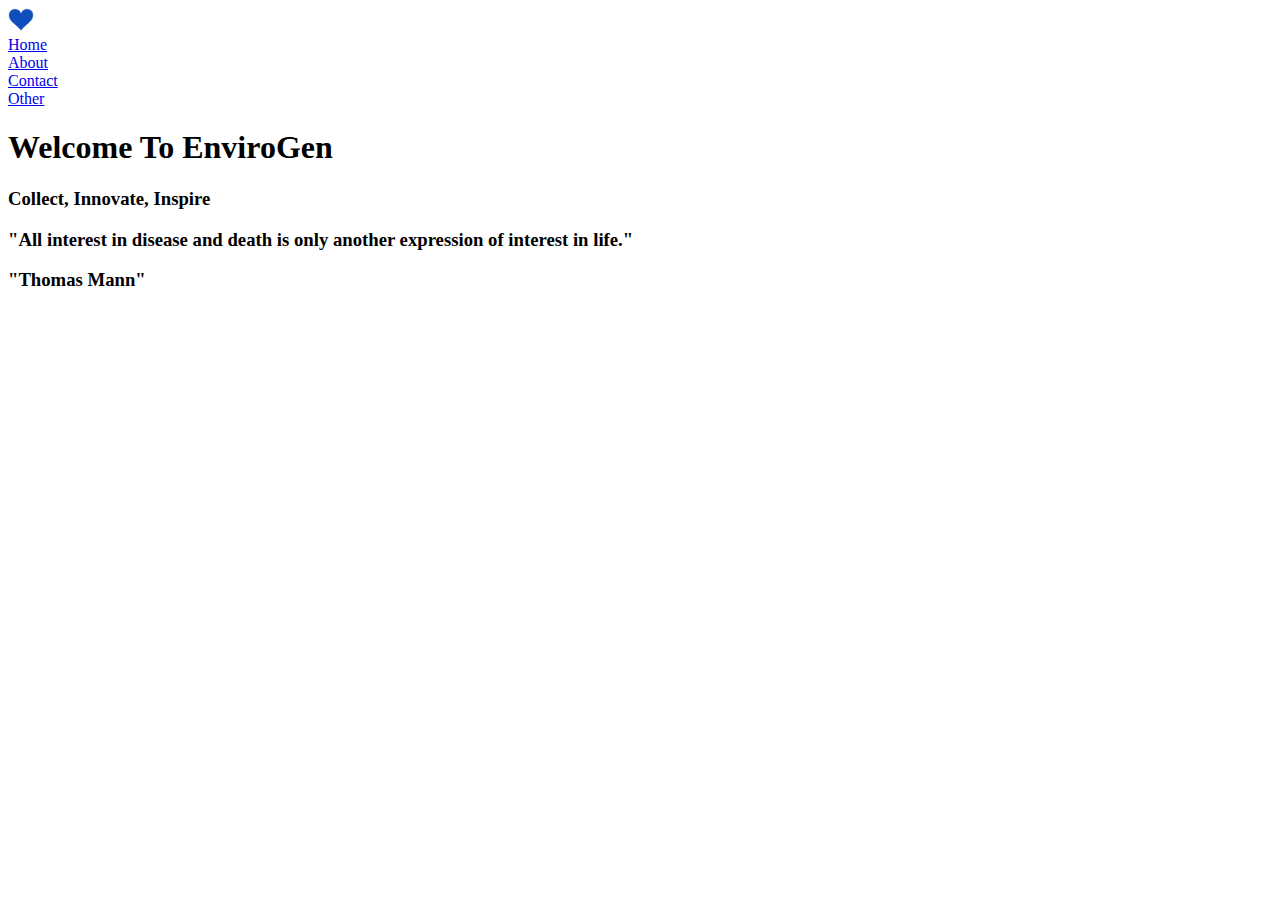
==== about.html @ 8e60d33a "first commit" ====
<!DOCTYPE html>
<html lang="en">
<head>
    <meta charset="UTF-8">
    <meta name="viewport" content="width=device-width, initial-scale=1.0">
    <title>Document</title>
    <link rel="stylesheet" href="style2.css">
    <script src="database.js" defer></script>
    <scripts src="main.js" defer></scripts>
</head>
<body>
    <div class="wholenav">

        <nav class="navbar1">
            <a href="index.html"><img class="heart" src="heart.png" height="24px" width="auto"></a>
            <a href="index.html"><div class="items">Home</div></a>
            <a href="about.html"><div class="items">About</div></a>
            <a href="#"><div class="items">Contact</div></a>
            <a href="#"><div class="items">Other</div></a>
        </nav>
    </div>
    <div class="welcome-background">
        <h1 class="announce">Welcome To EnviroGen</h1>
        <h3 class="announce2">Collect, Innovate, Inspire</h3>

        <h3 class="quote">"All interest in disease and death is only another expression of interest in life."</h3>
        <h3 class="author">"Thomas Mann"</h3>
    </div>






    
</body>
</html>
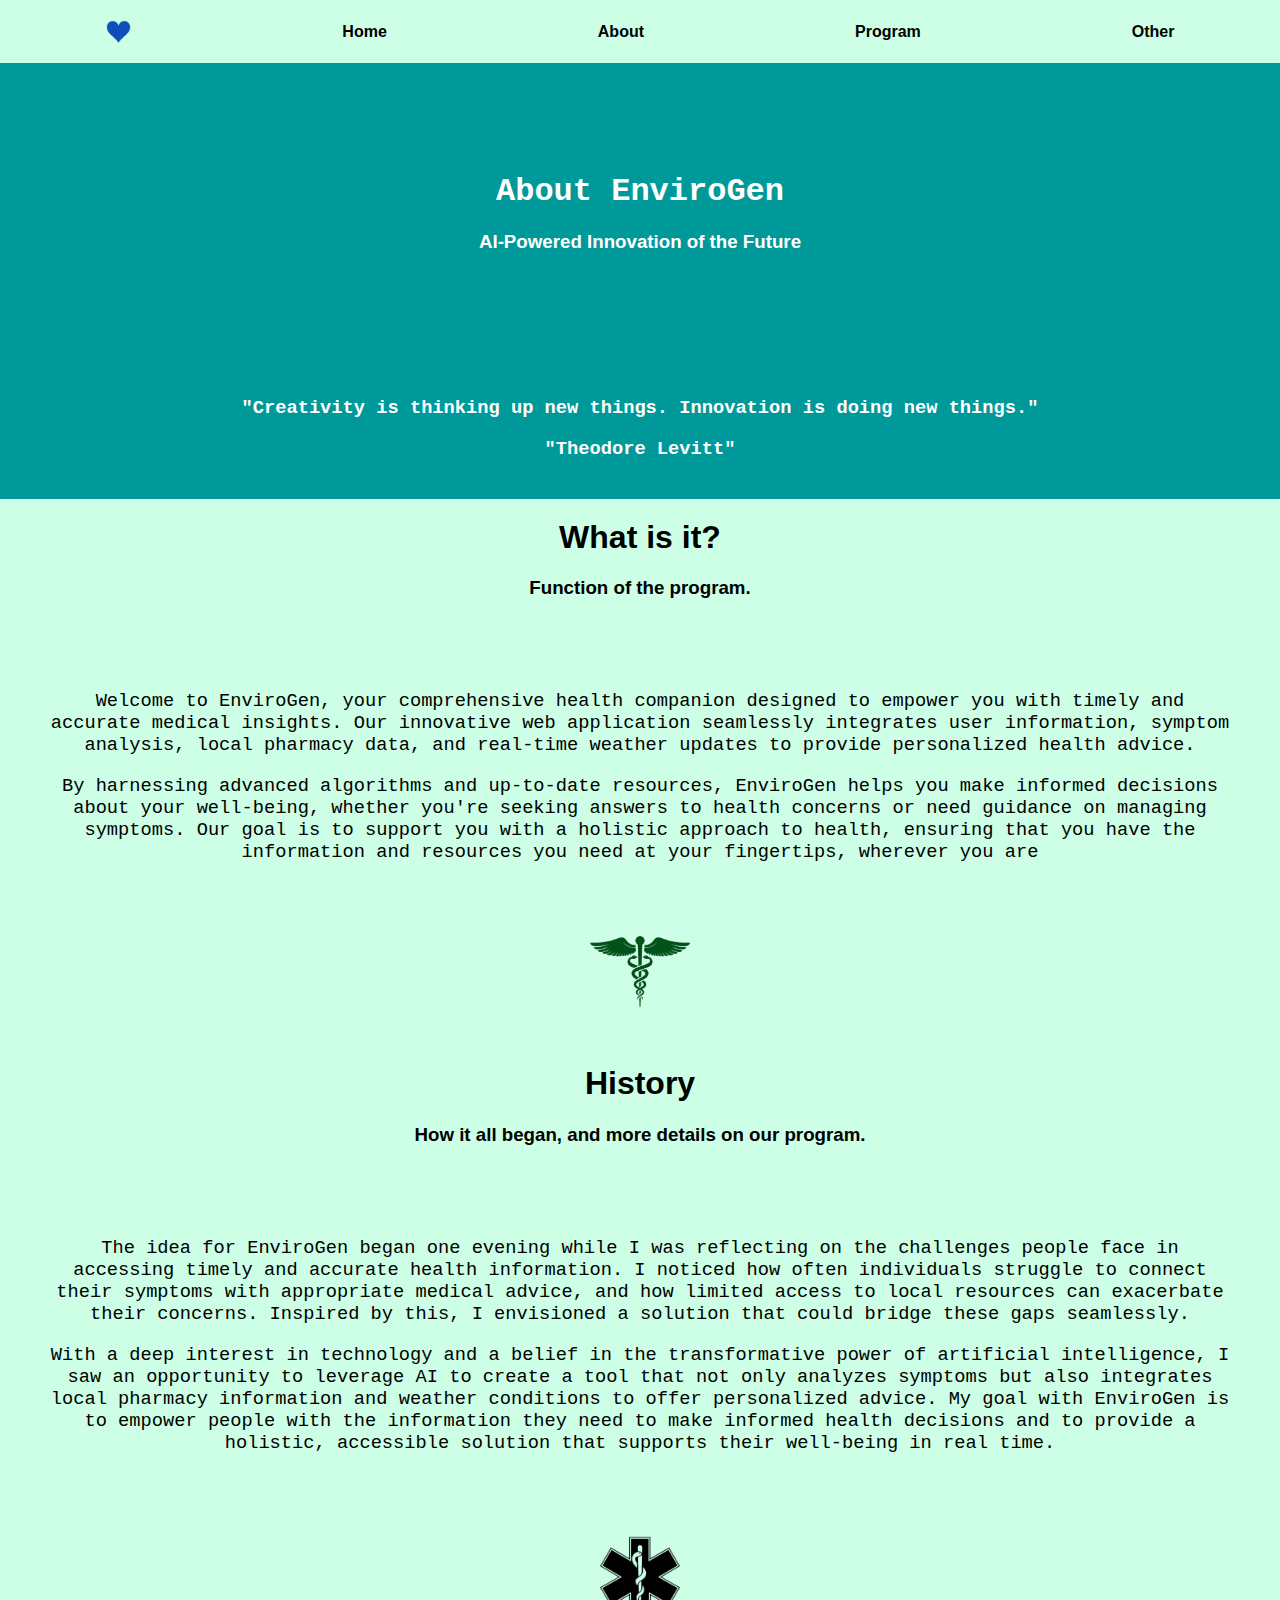
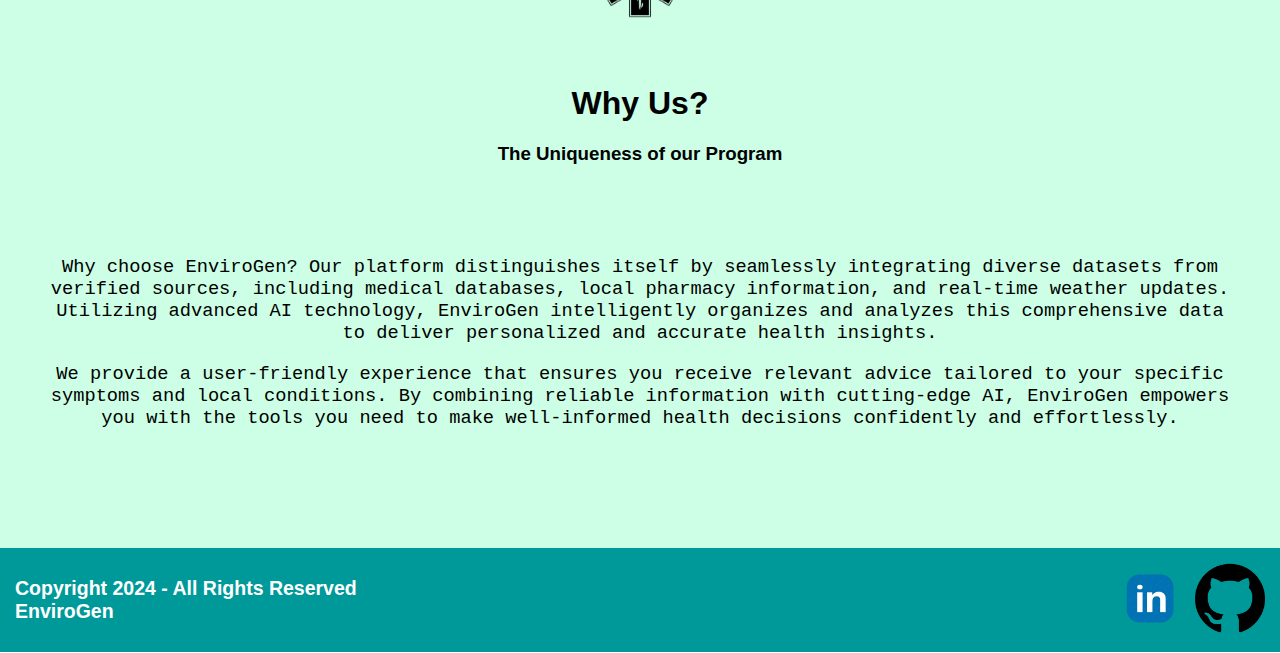
==== commit 912d204b: "first commit" ====
--- a/about.html
+++ b/about.html
@@ -1,4 +1,3 @@
-
 <!DOCTYPE html>
 <html lang="en">
 <head>
@@ -16,23 +15,98 @@
             <a href="index.html"><img class="heart" src="heart.png" height="24px" width="auto"></a>
             <a href="index.html"><div class="items">Home</div></a>
             <a href="about.html"><div class="items">About</div></a>
-            <a href="#"><div class="items">Contact</div></a>
-            <a href="#"><div class="items">Other</div></a>
+            <a href="https://vercel2-223b.vercel.app"><div class="items">Program</div></a>
+            <a href="others.html"><div class="items">Other</div></a>
         </nav>
     </div>
     <div class="welcome-background">
-        <h1 class="announce">Welcome To EnviroGen</h1>
-        <h3 class="announce2">Collect, Innovate, Inspire</h3>
+        <h1 class="announce">About EnviroGen</h1>
+        <h3 class="announce2">AI-Powered Innovation of the Future</h3>
 
-        <h3 class="quote">"All interest in disease and death is only another expression of interest in life."</h3>
-        <h3 class="author">"Thomas Mann"</h3>
+        <h3 class="quote">"Creativity is thinking up new things. Innovation is doing new things."</h3>
+        <h3 class="author">"Theodore Levitt"</h3>
     </div>
+
+
+    <div class="mission">
+        <h1 class="mission1">What is it?</h1>
+        <h3 class="mission1">Function of the program.</h3>
+
+        <br>
+        <br>
+        <br>
+
+        <h3 class="paragraph">Welcome to EnviroGen, your comprehensive health companion designed to empower you with timely and accurate medical insights. Our innovative web application seamlessly integrates user information, symptom analysis, local pharmacy data, and real-time weather updates to provide personalized health advice.</h3>
+        <h3 class="paragraph">By harnessing advanced algorithms and up-to-date resources, EnviroGen helps you make informed decisions about your well-being, whether you're seeking answers to health concerns or need guidance on managing symptoms. Our goal is to support you with a holistic approach to health, ensuring that you have the information and resources you need at your fingertips, wherever you are</h3>
+
+
+
+
+
+        <br>
+        <br>
+        <br>
+        <div class="medic"><img class="med" src="medic.png" width="100px" height="auto"></div>
+
+        <br>
+        <br>
+        <br>
+
+        <h1 class="mission1">History</h1>
+        <h3 class="mission1">How it all began, and more details on our program.</h3>
+
+        <br>
+        <br>
+        <br>
+
+        <h3 class="paragraph">The idea for EnviroGen began one evening while I was reflecting on the challenges people face in accessing timely and accurate health information. I noticed how often individuals struggle to connect their symptoms with appropriate medical advice, and how limited access to local resources can exacerbate their concerns. Inspired by this, I envisioned a solution that could bridge these gaps seamlessly.</h3>
+        <h3 class="paragraph">With a deep interest in technology and a belief in the transformative power of artificial intelligence, I saw an opportunity to leverage AI to create a tool that not only analyzes symptoms but also integrates local pharmacy information and weather conditions to offer personalized advice. My goal with EnviroGen is to empower people with the information they need to make informed health decisions and to provide a holistic, accessible solution that supports their well-being in real time.</h3>
+
+
+
+        <br>
+        <br>
+        <br>
+        <div class="medic"><img class="med" src="medic2.png" width="100px" height="auto"></div>
+
+        <br>
+        <br>
+        <br>
+
+        <h1 class="mission1">Why Us?</h1>
+        <h3 class="mission1">The Uniqueness of our Program</h3>
+
+        <br>
+        <br>
+        <br>
+
+        <h3 class="paragraph">Why choose EnviroGen? Our platform distinguishes itself by seamlessly integrating diverse datasets from verified sources, including medical databases, local pharmacy information, and real-time weather updates. Utilizing advanced AI technology, EnviroGen intelligently organizes and analyzes this comprehensive data to deliver personalized and accurate health insights.</h3>
+        <h3 class="paragraph">We provide a user-friendly experience that ensures you receive relevant advice tailored to your specific symptoms and local conditions. By combining reliable information with cutting-edge AI, EnviroGen empowers you with the tools you need to make well-informed health decisions confidently and effortlessly.</h3>
 
 
 
 
 
 
+
+
+
+    </div>
+
+
+
+    <div class="bottombar">
+        <div class="left">
+            <h2 class="copyright">Copyright 2024 - All Rights Reserved</h2>
+            <h2 class="myname">EnviroGen</h2>
+        </div>
+        <div class="right">
+            <a href="https://www.linkedin.com/in/nafis-mahim-a206ab319/"><img class="linkhov" src="linkedin.png" alt="LinkedIn" width="80" height="70"></a>
+            <a href="https://github.com/The2070Tube"><img class="githov" src="github.png" alt="GitHub" width="40" height="70"></a>
+        </div>
+    </div>
+
+
     
 </body>
 </html>--- a/style2.css
+++ b/style2.css
@@ -0,0 +1,239 @@
+/* Base styles for all div elements */
+div {
+    font-family: Calibri, sans-serif;
+    background-color: rgb(255, 255, 255); /* White background */
+    color: rgb(0, 0, 0); /* Text color */
+    box-sizing: border-box; /* Include padding and border in the element's total width and height */
+}
+
+/* Styling for the navigation */
+nav {
+    display: flex;
+    justify-content: space-around;
+}
+
+/* Styling for links with the 'items' class and navbar links */
+.navbar1 a, .items {
+    text-decoration: none !important;  /* Remove underline from links */
+    color: black;        /* Set text color to black */
+    background: none;      /* Ensure no background color is applied */
+}
+
+/* Ensure navbar links remain black on hover and after being visited */
+.navbar1 a:hover, .navbar1 a:visited {
+    color: black;
+    text-decoration: none;
+}
+
+/* Ensure no default margin or padding on body and html */
+body, html {
+    margin: 0;
+    padding: 0;
+    width: 100%;
+}
+
+/* Styling for the heart element */
+.heart {
+    padding-top: 12px;
+    transition: 0.25s;
+}
+
+.heart:hover {
+    transform: scale(1.825);
+}
+
+/* Styling for items class */
+.items {
+    font-weight: bold;
+    transition: 0.25s;
+    padding-top: 15px;
+}
+
+.items:hover {
+    transform: scale(1.4);
+    padding: 10px;
+    background-color: #00994C;
+    color: white;
+}
+
+/* Styling for the navbar */
+.navbar1 {
+    width: 100%;        /* Stretch the navbar to the full width of the screen */
+    margin: 0;         /* Remove default margin */
+    padding: 0;        /* Remove default padding */
+    box-sizing: border-box; /* Include padding and border in the element's total width and height */
+    padding-bottom: 15px; /* Add padding at the bottom */
+}
+
+/* Styling for the whole navigation container */
+.wholenav {
+    background-color: #CCFFE5; /* Light green background */
+    margin: 0; /* Ensure no extra margin */
+    padding: 8px 0 0 0; /* Remove padding except for top */
+    box-sizing: border-box; /* Include padding and border in the element's total width and height */
+}
+
+/* Styling for welcome-background */
+.welcome-background {
+    background-color: #009999; /* Background color */
+    width: 100%; /* Make sure it spans the full width of the parent container */
+    margin: 0; /* Remove any margin to ensure it touches the edges */
+    padding: 20px 0; /* Add some vertical padding */
+    box-sizing: border-box; /* Include padding and border in the element's total width and height */
+}
+
+/* Ensure h1 in welcome-background has no top margin */
+.welcome-background h1 {
+    margin-top: 0;
+}
+
+.announce {
+    font-family: 'Andale Mono', monospace;
+    flex-direction: column;
+    align-items: center;
+    text-align: center;
+    color: white !important;
+    padding-top: 90px;
+}
+
+.announce2 {
+    font-family: 'Lexend', sans-serif;
+    flex-direction: column;
+    align-items: center;
+    text-align: center;
+    color: white !important;
+    padding-bottom: 125px;
+}
+
+.quote {
+    font-family: 'Courier New', Courier, monospace;
+    flex-direction: column;
+    align-items: center;
+    text-align: center;
+    color: white !important;
+}
+
+.author {
+    font-family: 'Courier New', Courier, monospace;
+    flex-direction: column;
+    align-items: center;
+    text-align: center;
+    color: white !important;
+}
+
+.mission {
+    background-color: #CCFFE5; /* Background color */
+    width: 100%; /* Make sure it spans the full width of the parent container */
+    margin: 0; /* Remove any margin to ensure it touches the edges */
+    padding: 20px 0; /* Add some vertical padding */
+    box-sizing: border-box;
+    padding-bottom: 100px;
+}
+
+.mission1 {
+    flex-direction: row;
+    align-items: center;
+    text-align: center;
+    margin-top: 0;
+    
+}
+
+
+
+
+
+
+
+
+
+
+
+
+
+
+
+
+
+.bottombar {
+    background-color: #009999;
+    display: flex;
+    justify-content: space-between;
+    align-items: center;
+    padding: 15px;
+    font-weight: normal !important;
+}
+
+.left {
+    display: flex;
+    flex-direction: column;
+    background: none;
+    font-size: 13px;
+    font-weight: normal !important;
+}
+
+.right {
+    display: flex;
+    gap: 10px;
+    background: none;
+}
+
+.copyright, .myname {
+    margin: 0;
+    color: white;
+}
+
+.linkhov {
+    transition: 0.3s;
+}
+
+.linkhov:hover {
+    transform: scale(1.5);
+}
+
+.githov {
+    transition: 0.3s;
+}
+
+.githov:hover {
+    transform: scale(1.3);
+}
+
+
+
+
+.right img {
+    width: 70px;
+    height: auto;
+}
+
+
+
+.paragraph {
+    align-items: center;
+    text-align: center;
+    font-family: 'Courier New', Courier, monospace;
+    padding-right: 50px;
+    padding-left: 50px;
+    font-weight: normal !important;
+    transition: 0.15s;
+}
+
+.paragraph:hover {
+    transform: scale(1.025);
+    font-weight: bold !important;
+}
+
+.med {
+    align-items: center;
+    text-align: center;
+    
+}
+
+.medic {
+    background-color: #CCFFE5;
+    align-items: center;
+    text-align: center;
+}
+
+
+
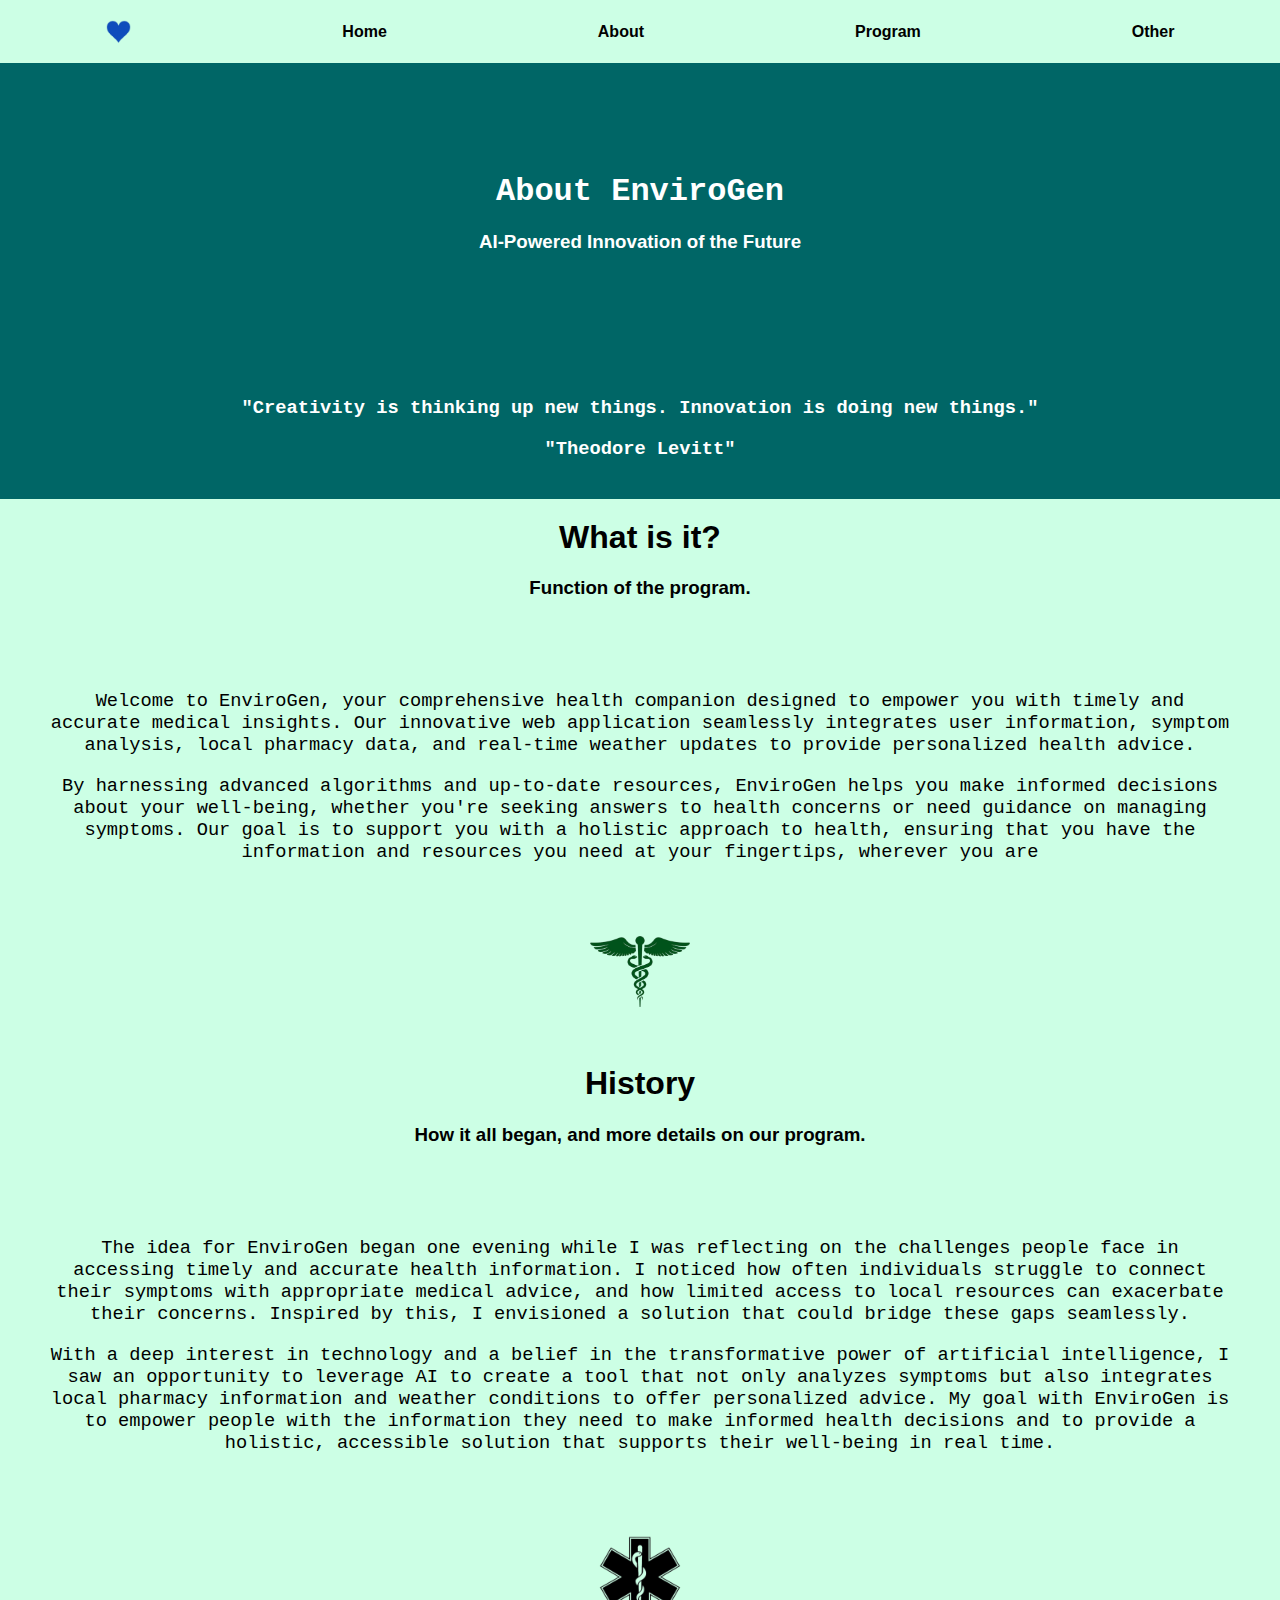
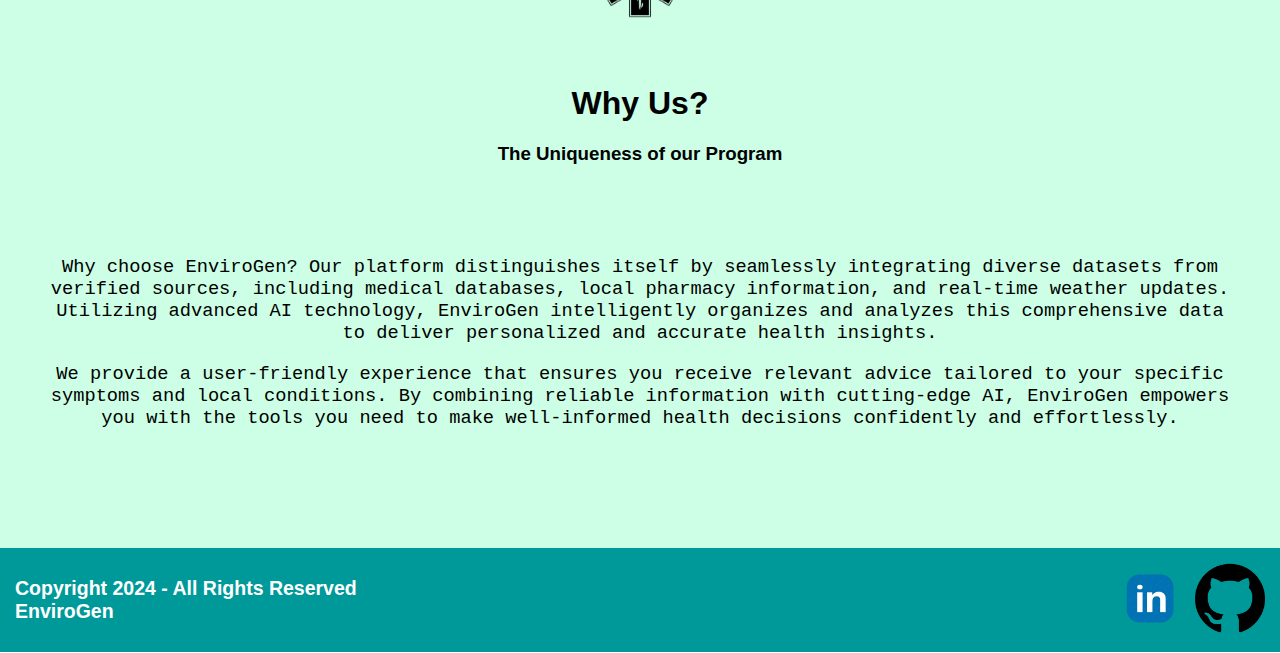
==== commit 6ac82b5e: "vercel link fix" ====
--- a/about.html
+++ b/about.html
@@ -15,7 +15,7 @@
             <a href="index.html"><img class="heart" src="heart.png" height="24px" width="auto"></a>
             <a href="index.html"><div class="items">Home</div></a>
             <a href="about.html"><div class="items">About</div></a>
-            <a href="https://vercel2-223b.vercel.app"><div class="items">Program</div></a>
+            <a href="https://program-engine-4iso.vercel.app"><div class="items">Program</div></a>
             <a href="others.html"><div class="items">Other</div></a>
         </nav>
     </div>
--- a/style2.css
+++ b/style2.css
@@ -75,7 +75,7 @@
 
 /* Styling for welcome-background */
 .welcome-background {
-    background-color: #009999; /* Background color */
+    background-color: #006666; /* Background color */
     width: 100%; /* Make sure it spans the full width of the parent container */
     margin: 0; /* Remove any margin to ensure it touches the edges */
     padding: 20px 0; /* Add some vertical padding */
